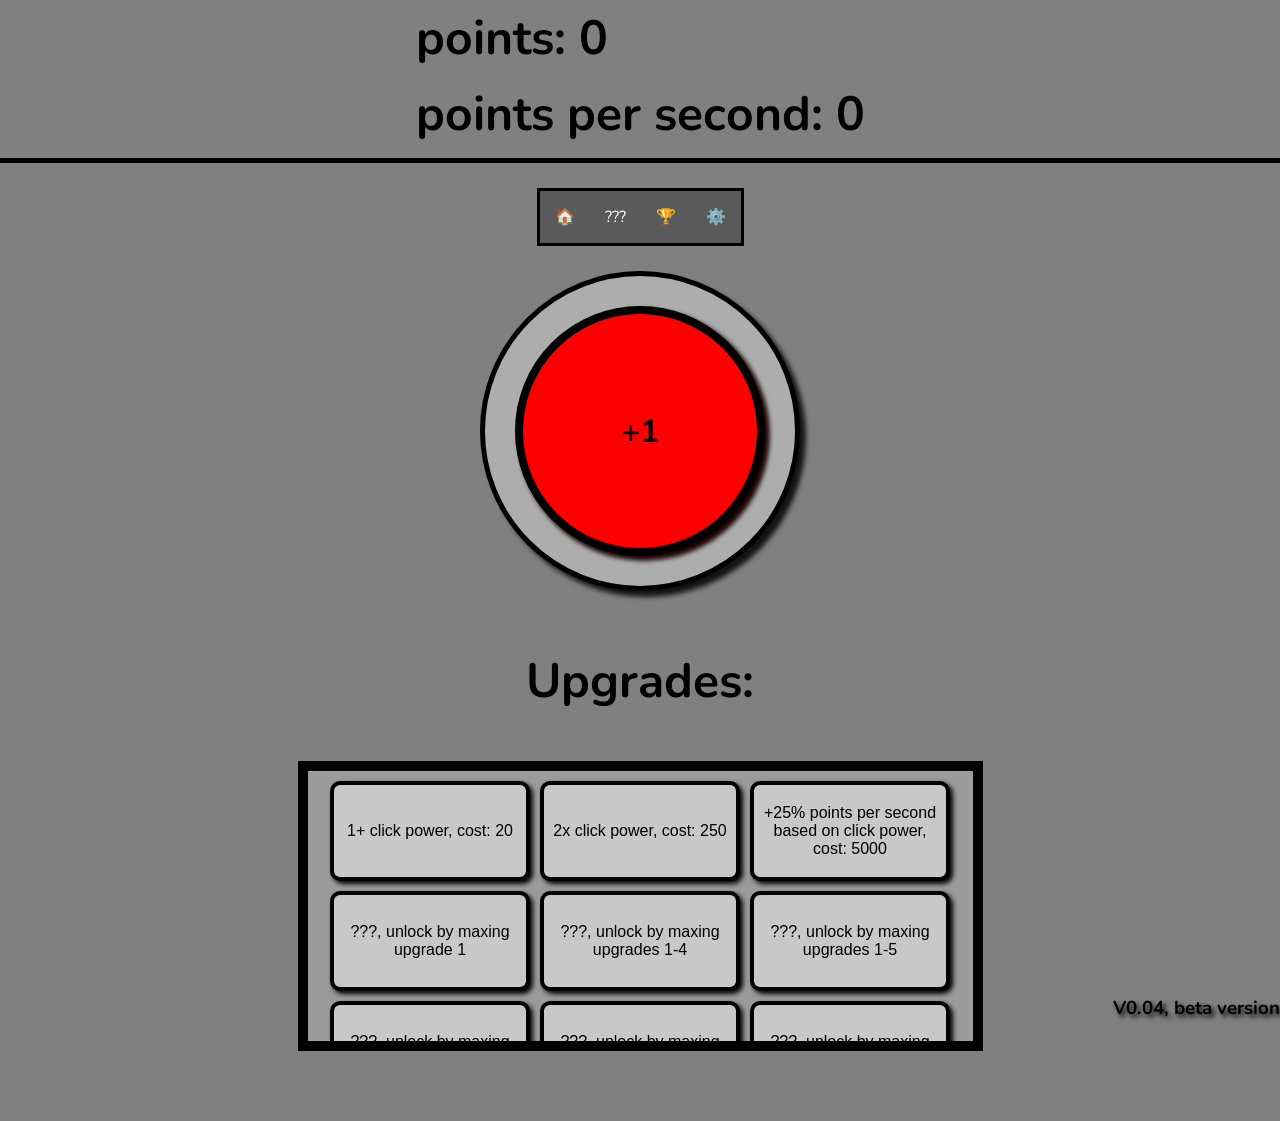
==== game/index.html @ 79c1fc68 "Add files via upload" ====
<!doctype html>
<html lang="en">
  <head>
    <meta charset="UTF-8" />
    <meta name="viewport" content="width=device-width, initial-scale=1.0" />
    <link rel="stylesheet" href="style.css" />
    <link
      href="https://fonts.googleapis.com/css2?family=Nunito:wght@400;700;900&display=swap"
      rel="stylesheet"
    />
    <title>Clicker Game | Home</title>
  </head>
  <body class="body">
    <div class="containernumber">
      <h1 id="number">points: 0</h1>
      <h1 id="pointsPerSecond">points per second: 0</h1>
    </div>
    <hr class="separation" />
    <nav>
      <ul>
        <li><a href="index.html">🏠</a></li>
        <li><a href="prestige.html" id="prestigeTab">???</a></li>
        <li><a href="acheivements.html">🏆</a></li>
        <li><a href="settings.html">⚙️</a></li>
      </ul>
    </nav>
    <div class="bgbutton">
      <button id="button">
        <h1 id="power">+1</h1>
      </button>
    </div>
    <div class="upgradeLabel">
      <h1 class="upgradeText">Upgrades:</h1>
    </div>
    <div class="upgrades">
      <button class="upgrade" id="upgrade1">1+ click power, cost: 20</button>
      <button class="upgrade" id="upgrade2">2x click power, cost: 250</button>
      <button class="upgrade" id="upgrade3">
        +25% points per second based on click power, cost: 5000
      </button>
      <button class="upgrade" id="upgrade4">
        ???, unlock by maxing upgrade 1
      </button>
      <button class="upgrade" id="upgrade5">
        ???, unlock by maxing upgrades 1-4
      </button>
      <button class="upgrade" id="upgrade6">
        ???, unlock by maxing upgrades 1-5
      </button>
      <button class="upgrade" id="upgrade7">
        ???, unlock by maxing upgrades 1-5
      </button>
      <button class="upgrade" id="upgrade8">
        ???, unlock by maxing upgrades 1-7
      </button>
      <button class="upgrade" id="upgrade9">
        ???, unlock by maxing upgrades 1-8
      </button>
      <button class="upgrade" id="upgrade10">
        ???, unlock by maxing prestige upgrades 1-3
      </button>
    </div>
    <div class="version">
      <h3 class="versionText">V0.04, beta version</h3>
    </div>
    <script src="script.js"></script>
  </body>
</html>
---- game/style.css ----
.body {
  background-color: grey;
  font-family: "Nunito", sans-serif;
  margin: 0px;
}
.separation {
  height: 5px;
  background-color: black;
  border: 0px;
}
nav {
  margin-top: 25px;
  margin-bottom: 25px;
  display: flex;
  justify-content: center;
  align-items: center;
}
nav ul {
  list-style: none;
  background-color: rgb(90, 90, 90);
  padding: 0px;
  margin: 0px;
  overflow: hidden;
  border: 3px solid black;
}
nav a {
  color: white;
  text-decoration: none;
  padding: 15px;
  display: block;
  text-align: center;
}
nav a:hover {
  background-color: rgb(70, 70, 70);
}
nav li {
  float: left;
}
.containernumber {
  display: grid;
  justify-content: center;
  grid-template-columns: 1;
  height: 150px;
}
.containerPrestigeNumber {
  display: flex;
  justify-content: center;
  height: 75px;
}
#comingSoon {
  display: flex;
  justify-content: center;
  align-items: center;
  margin-top: 100px;
}
#comingSoonText {
  font-size: 100px;
}
#number {
  margin: 5px;
  font-size: xxx-large;
}
#pointsPerSecond {
  margin: 5px;
  font-size: xxx-large;
}
#prestigeNumber {
  margin: 5px;
  color: rgb(0, 220, 220);
  font-size: xxx-large;
}
.bgbutton {
  margin: auto;
  box-shadow: 6px 6px 5px rgb(20, 20, 20);
  height: 250px;
  width: 250px;
  border: 5px solid black;
  border-radius: 50%;
  background-color: rgb(173, 173, 173);
  padding: 30px;
}
#button {
  width: 250px;
  height: 250px;
  box-shadow:
    4px 4px 5px rgb(30, 0, 0),
    4px 4px 5px rgba(10, 10, 10, 0.5);
  border: 8px solid black;
  border-radius: 50%;
  background-color: red;
  font-size: xx-large;
  font-family: "Nunito", sans-serif;
  font-weight: bolder;
  padding: 10px;
}
#button:active {
  background-color: rgb(150, 0, 0);
  box-shadow:
    2px 2px 5px rgb(30, 0, 0),
    3px 3px 5px rgba(10, 10, 10, 0.5);
}
.upgradeLabel {
  display: flex;
  justify-content: center;
  margin-top: 25px;
}
.upgradeText {
  font-size: xxx-large;
}
.prestigeUpgradeLabel {
  display: flex;
  justify-content: center;
  margin-top: 25px;
}
.prestigeUpgradeText {
  font-size: xxx-large;
}
.upgrades {
  display: grid;
  grid-template-columns: repeat(3, auto);
  justify-content: center;
  gap: 10px;
  height: 250px;
  width: 645px;
  padding: 10px;
  margin: auto;
  align-items: center;
  background-color: rgb(155, 155, 155);
  border: 10px solid black;
  margin-top: 15px;
  overflow: scroll;
  overflow-x: hidden;
}
.prestigeUpgrades {
  display: grid;
  grid-template-columns: repeat(3, auto);
  justify-content: center;
  gap: 10px;
  height: 250px;
  width: 645px;
  padding: 10px;
  margin: auto;
  align-items: top;
  background-color: rgb(0, 162, 255);
  border: 10px solid black;
  margin-top: 15px;
  overflow: scroll;
  overflow-x: hidden;
}
.prestigeUpgrade {
  width: 200px;
  height: 100px;
  border: 4px solid black;
  background-color: rgb(69, 249, 255);
  box-shadow: 3px 3px 5px black;
  font-size: medium;
  border-radius: 10px;
}
.prestigeUpgrade:active {
  background-color: rgb(0, 100, 255);
  box-shadow: 2px 2px 5px black;
}
.delete {
  display: flex;
  justify-content: center;
  margin-top: 150px;
}
#deleteButton {
  background-color: red;
  border: 8px solid black;
  height: 100px;
  width: 200px;
  font-size: xx-large;
  font-weight: bolder;
  box-shadow: 5px 5px 5px black;
}
#deleteButton:active {
  background-color: darkred;
  box-shadow: 2px 2px 5px black;
}
.upgrade {
  height: 100px;
  width: 200px;
  border: 4px solid black;
  background-color: rgb(200, 200, 200);
  box-shadow: 3px 3px 5px black;
  border-radius: 10px;
  font-size: medium;
}
.version {
  display: flex;
  height: 50px;
  justify-content: end;
  align-items: flex-end;
  margin-top: 20px;
}
.upgrade:active {
  background-color: rgb(150, 150, 150);
  box-shadow: 2px 2px 5px black;
}
.versionText {
  text-shadow: 3px 3px 5px black;
  margin-bottom: 100px;
}
.settingsText {
  display: flex;
  justify-content: center;
}
.achtab {
  display: flex;
  justify-content: center;
}
#achTabName {
  font-size: xxx-large;
}
#languageSelector {
  display: block;
  height: 50px;
  width: 200px;
  text-align: center;
  margin: 0 auto;
  margin-top: 100px;
  background-color: lightgrey;
  border: 3px solid black;
  box-shadow: 2px 2px 5px black;
  font-size: large;
}
#acheivementsContainer {
  display: grid;
  grid-template-columns: repeat(5, 1fr);
  width: 620px;
  margin: 0 auto;
}
.acheivement {
  display: flex;
  width: 100px;
  height: 100px;
  margin: 15px;
  border: 5px solid red;
  border-radius: 5px;
  justify-content: center;
  align-items: center;
  font-size: xx-large;
  background-color: black;
  color: grey;
}
#tabName {
  font-size: xxx-large;
}
.prestigeButtonCenter {
  display: flex;
  justify-content: center;
  height: 200px;
  width: 400px;
  margin: 50px auto;
  margin-top: 120px;
}
#prestigeButton {
  height: 200px;
  width: 400px;
  border: 7px solid black;
  background-color: rgb(0, 81, 255);
  box-shadow: 4px 4px 5px black;
  font-size: xx-large;
}
#prestigeButton:active {
  background-color: rgb(0, 0, 255);
  box-shadow: 2px 2px 5px black;
}
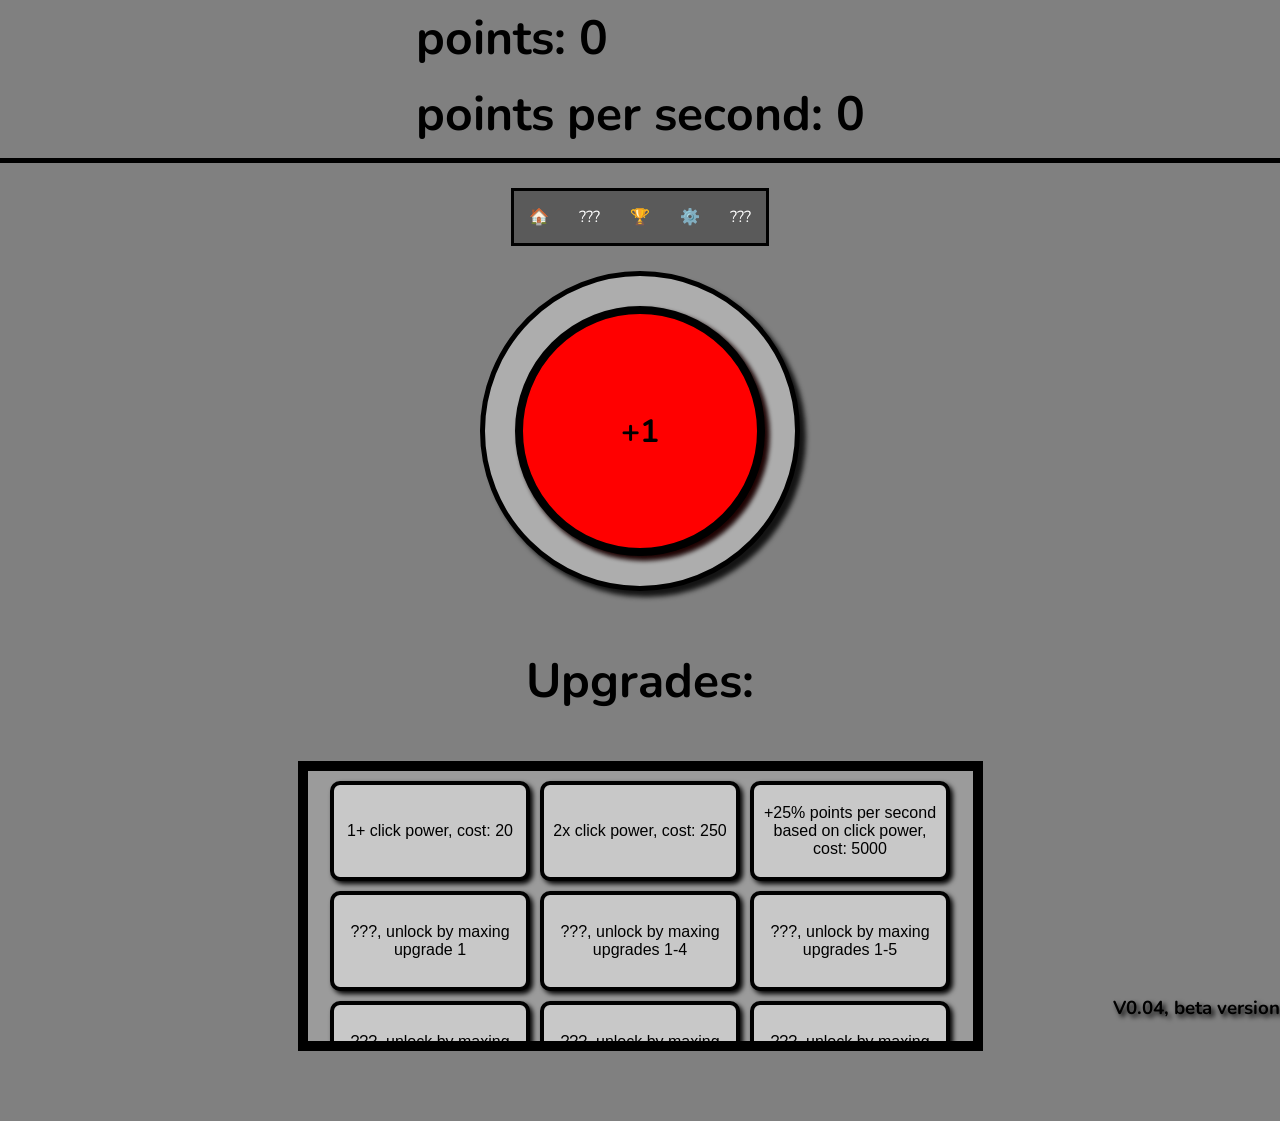
==== commit 97676273: "Add files via upload" ====
--- a/game/index.html
+++ b/game/index.html
@@ -22,6 +22,7 @@
         <li><a href="prestige.html" id="prestigeTab">???</a></li>
         <li><a href="acheivements.html">🏆</a></li>
         <li><a href="settings.html">⚙️</a></li>
+        <li><a href="buyables.html" id="BuyablesTab">???</a></li>
       </ul>
     </nav>
     <div class="bgbutton">
@@ -59,6 +60,9 @@
       <button class="upgrade" id="upgrade10">
         ???, unlock by maxing prestige upgrades 1-3
       </button>
+      <button class="upgrade" id="upgrade11">
+        ???, unlock by maxing upgrade 10
+      </button>
     </div>
     <div class="version">
       <h3 class="versionText">V0.04, beta version</h3>
--- a/game/style.css
+++ b/game/style.css
@@ -47,15 +47,6 @@
   justify-content: center;
   height: 75px;
 }
-#comingSoon {
-  display: flex;
-  justify-content: center;
-  align-items: center;
-  margin-top: 100px;
-}
-#comingSoonText {
-  font-size: 100px;
-}
 #number {
   margin: 5px;
   font-size: xxx-large;
@@ -187,6 +178,36 @@
   border-radius: 10px;
   font-size: medium;
 }
+.boxes {
+  display: grid;
+  gap: 10px;
+  padding: 10px;
+  overflow: scroll;
+  overflow-x: hidden;
+  grid-template-columns: repeat(3, 1fr);
+  border: 10px solid black;
+  border-radius: 10px;
+  background-color: rgb(155, 155, 155);
+  box-shadow: 5px 5px 5px black;
+  justify-content: center;
+  margin-top: 15px;
+  margin: auto;
+  height: 750px;
+  width: 650px;
+}
+.box {
+  height: 350px;
+  width: 200px;
+  border: 4px solid black;
+  background-color: rgb(200, 200, 200);
+  box-shadow: 5px 5px 5px black;
+  border-radius: 10px;
+  font-size: medium;
+}
+.box:active {
+  background-color: rgb(150, 150, 150);
+  box-shadow: 3px 3px 5px black;
+}
 .version {
   display: flex;
   height: 50px;
@@ -266,4 +287,4 @@
 #prestigeButton:active {
   background-color: rgb(0, 0, 255);
   box-shadow: 2px 2px 5px black;
-}+}
